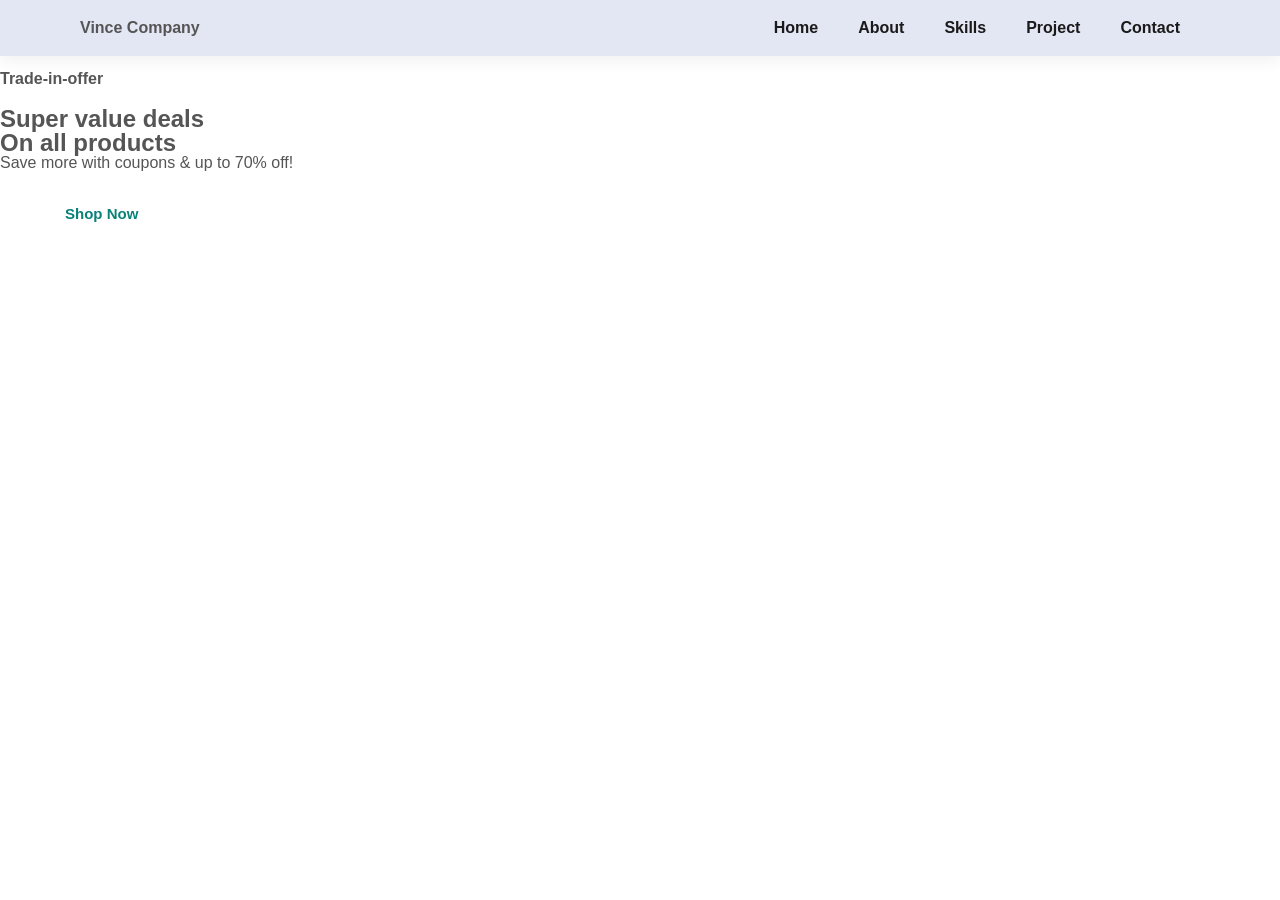
==== index.html @ abce3d21 "update" ====
<!DOCTYPE html>
<html lang="en">
<head>
   <meta charset="UTF-8">
   <meta name="viewport" content="width=device-width, initial-scaled=1.0">
   <title>My Business</title>
   <link rel="stylesheet" href="/Css/style.css">
</head>
<body>
   <section id="header">
    <h4>Vince Company</h4>
    <nav>
    <ul id="navbar">
        <li><a href="#">Home</a></li>
        <li><a href="#">About</a></li>
        <li><a href="#">Skills</a></li>
        <li><a href="#">Project</a></li>
        <li><a href="#">Contact</a></li>
    </ul>
    </nav>
    </section>

    <section id="hero">
      <h4>Trade-in-offer</h4>
      <h2>Super value deals</h2>
      <h1>On all products</h1>
      <p>Save more with coupons & up to 70% off! </p>
      <button>Shop Now</button>
    </section>
</body>
</html>
---- Css/style.css ----
* {
    margin: 0;
    padding: 0;
    box-sizing: border-box;
}

body{
    font-family: sans-serif;
    line-height: 1;
    font-weight: 400;
    color: #555;

}

#header{
    display: flex;
    justify-content: space-between;
    align-items: center;
    padding: 20px 80px;
    background: #e3e6f3;
    box-shadow: 0 5px 15px rgba(0, 0, 0, 0.06);
    z-index: 999;
}

#navbar {
    display: flex;
    justify-content: center;
    align-items: center;
}

#navbar li {
    list-style: none;
    padding: 0 20px;
    position: relative;
}
#navbar li a {
    text-decoration: none;
    font-size: 16px;
    font-weight: 600;
    color: #1a1a1a;
    transition: 0.3s ease;
}

#hero h4{
     padding-top: 15px;
     padding-bottom: 20px;
}
#hero p {
    padding-bottom: 20px;
}
#hero button {
    background-image: url(/assets/img/button.png);
    background-color: transparent;
    color: #088178;
    border: 0;
    padding:  14px 80px 14px 65px;
    background-repeat: no-repeat;
    cursor: pointer;
    font-weight: 700;
    font-size: 15px;
}
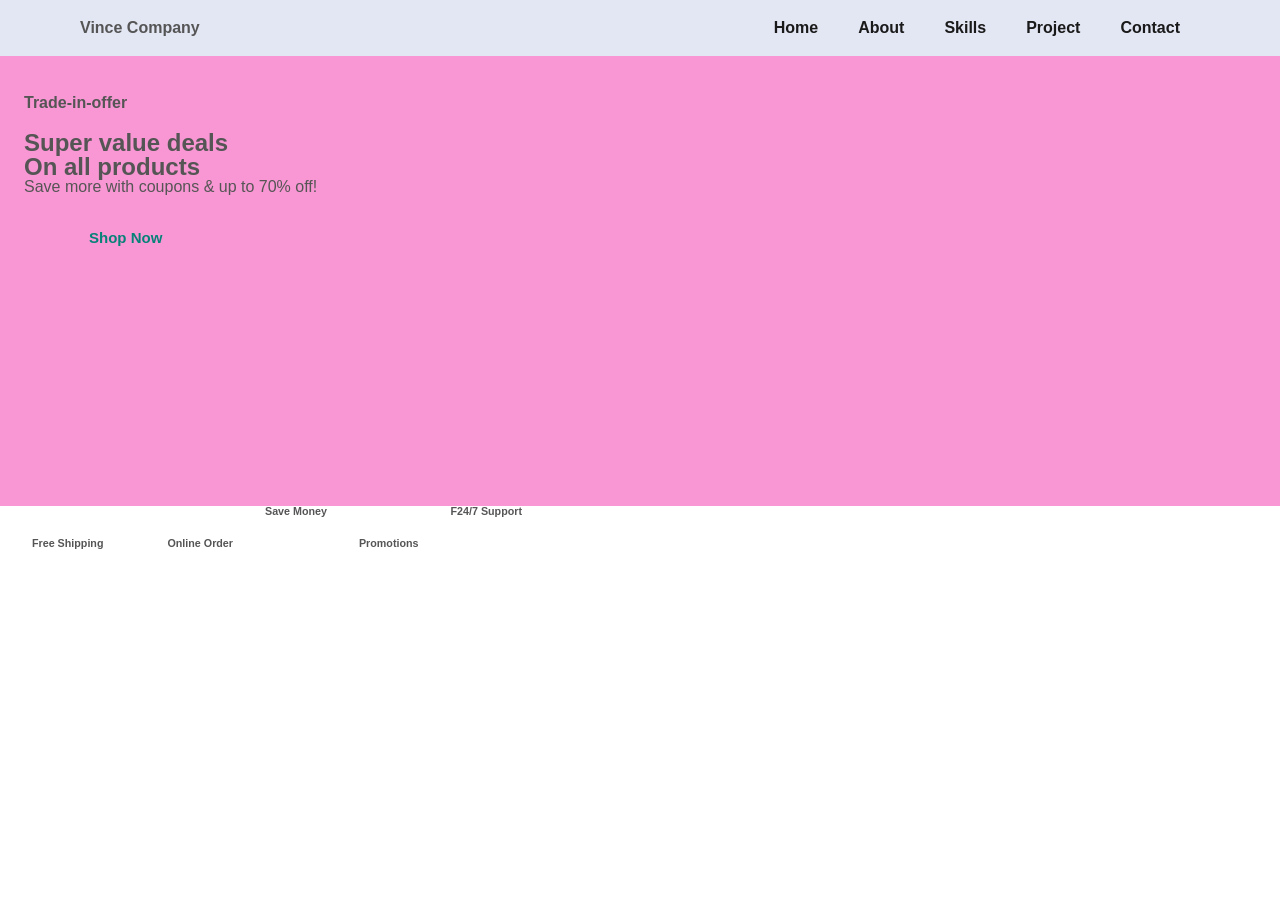
==== commit a9a6e51f: "Add pdf Act" ====
--- a/index.html
+++ b/index.html
@@ -21,11 +21,32 @@
     </section>
 
     <section id="hero">
+
+        <div class="hero-text">
       <h4>Trade-in-offer</h4>
       <h2>Super value deals</h2>
       <h1>On all products</h1>
       <p>Save more with coupons & up to 70% off! </p>
       <button>Shop Now</button>
+       </div>
+       
     </section>
-</body>
-</html>+    <section id="feature" class="section-p1">
+        <div class="fe-box">
+             <h6>Free Shipping</h6>
+        </div>
+        <div class="fe-box">
+            <h6>Online Order</h6>
+        </div>
+        <div>
+            <h6>Save Money</h6>
+        </div>
+        <div class="fe-box">
+            <h6>Promotions</h6>
+        </div>
+        <div>
+            <h6>F24/7 Support</h6>
+        </div>
+
+    </section>
+</body>
--- a/Css/style.css
+++ b/Css/style.css
@@ -42,6 +42,15 @@
     transition: 0.3s ease;
 }
 
+
+#hero {
+    background-color: #f897d3; 
+    height: 50vh;
+}
+.hero-text {
+    padding: 24px;
+}
+
 #hero h4{
      padding-top: 15px;
      padding-bottom: 20px;
@@ -59,4 +68,13 @@
     cursor: pointer;
     font-weight: 700;
     font-size: 15px;
+}
+
+#feature{
+    display: flex;
+    padding: px;
+}
+
+#feature .fe-box{
+    padding: 32px;
 }
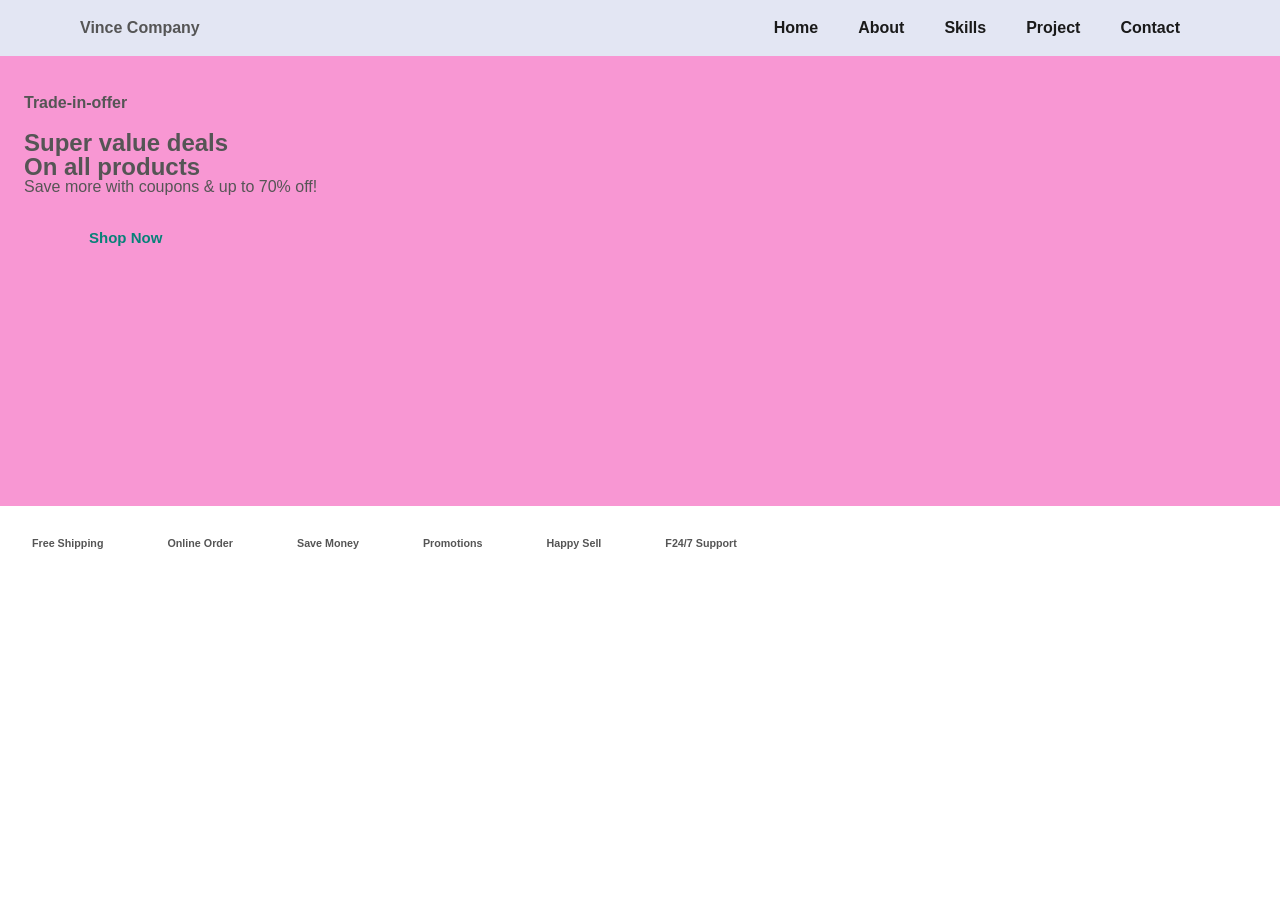
==== commit e49bb079: "Updated" ====
--- a/index.html
+++ b/index.html
@@ -38,13 +38,17 @@
         <div class="fe-box">
             <h6>Online Order</h6>
         </div>
-        <div>
+        <div class="fe-box">
             <h6>Save Money</h6>
         </div>
         <div class="fe-box">
             <h6>Promotions</h6>
         </div>
-        <div>
+        <div class="fe-box">
+            <h6>Happy Sell</h6>
+
+        </div>
+        <div class="fe-box">
             <h6>F24/7 Support</h6>
         </div>
 
--- a/Css/style.css
+++ b/Css/style.css
@@ -72,7 +72,6 @@
 
 #feature{
     display: flex;
-    padding: px;
 }
 
 #feature .fe-box{
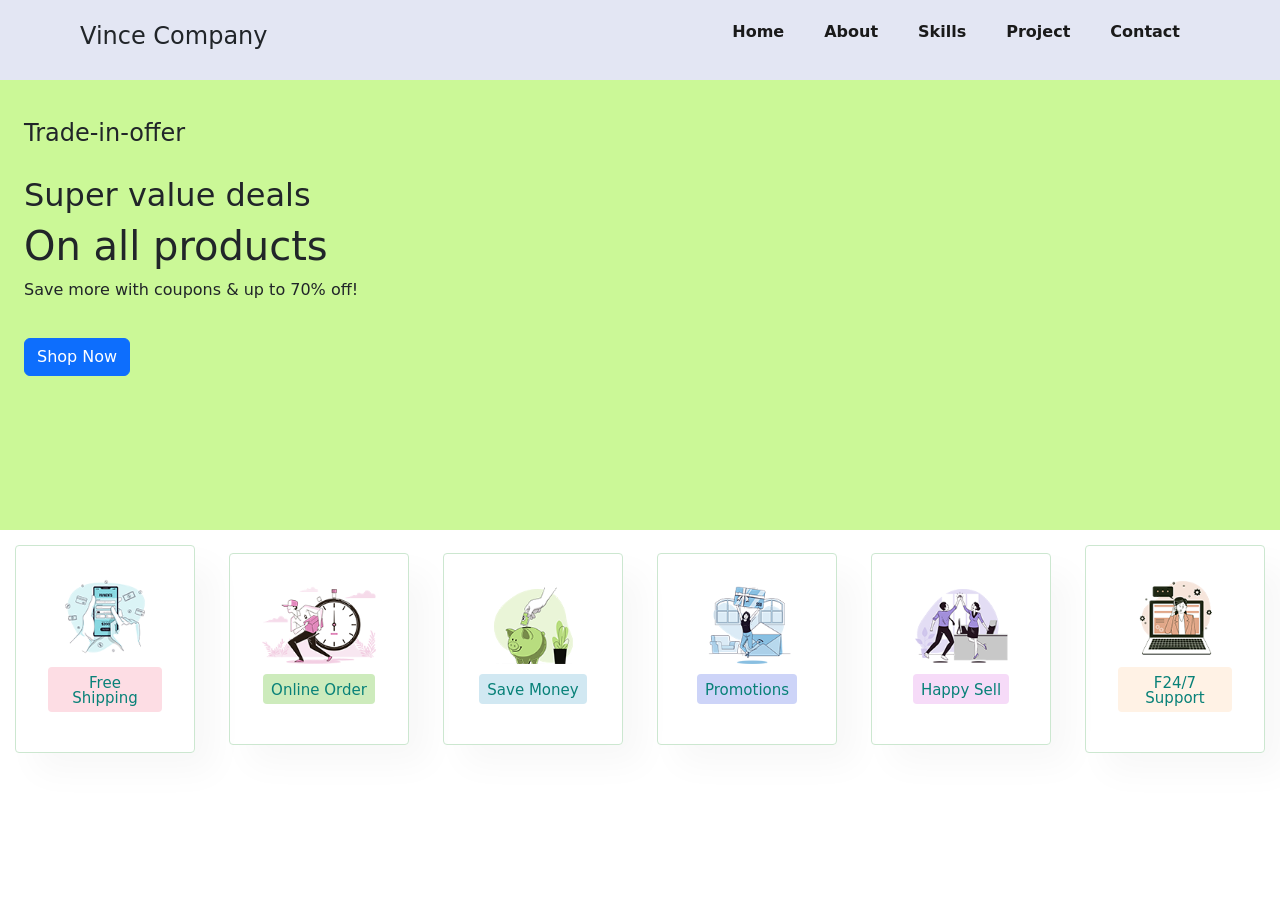
==== commit 34622272: "Updated" ====
--- a/index.html
+++ b/index.html
@@ -5,6 +5,7 @@
    <meta name="viewport" content="width=device-width, initial-scaled=1.0">
    <title>My Business</title>
    <link rel="stylesheet" href="/Css/style.css">
+   <link href="https://cdn.jsdelivr.net/npm/bootstrap@5.3.8/dist/css/bootstrap.min.css"       rel="stylesheet">
 </head>
 <body>
    <section id="header">
@@ -27,28 +28,33 @@
       <h2>Super value deals</h2>
       <h1>On all products</h1>
       <p>Save more with coupons & up to 70% off! </p>
-      <button>Shop Now</button>
+      <button class="btn btn-primary">Shop Now</button>
        </div>
        
     </section>
     <section id="feature" class="section-p1">
         <div class="fe-box">
+            <img src="/images/f1.png" alt="">
              <h6>Free Shipping</h6>
         </div>
         <div class="fe-box">
+            <img src="/images/f2.png" alt="">
             <h6>Online Order</h6>
         </div>
         <div class="fe-box">
+            <img src="/images/f3.png" alt="">
             <h6>Save Money</h6>
         </div>
         <div class="fe-box">
+            <img src="/images/f4.png" alt="">
             <h6>Promotions</h6>
         </div>
         <div class="fe-box">
+            <img src="/images/f5.png" alt="">
             <h6>Happy Sell</h6>
-
         </div>
         <div class="fe-box">
+            <img src="/images/f6.png" alt="">
             <h6>F24/7 Support</h6>
         </div>
 
--- a/Css/style.css
+++ b/Css/style.css
@@ -41,10 +41,15 @@
     color: #1a1a1a;
     transition: 0.3s ease;
 }
+#navbar li a:hover,
+#navbar li a.active{
+    color: #088178
+
+}
 
 
 #hero {
-    background-color: #f897d3; 
+    background-color: #cbf897; 
     height: 50vh;
 }
 .hero-text {
@@ -58,22 +63,59 @@
 #hero p {
     padding-bottom: 20px;
 }
-#hero button {
-    background-image: url(/assets/img/button.png);
-    background-color: transparent;
-    color: #088178;
-    border: 0;
-    padding:  14px 80px 14px 65px;
-    background-repeat: no-repeat;
-    cursor: pointer;
-    font-weight: 700;
-    font-size: 15px;
-}
 
 #feature{
     display: flex;
+    align-items: center;
+    justify-content: space-between;
+    flex-wrap: wrap;
 }
 
 #feature .fe-box{
     padding: 32px;
+    text-align: center;
+    width: 180px;
+    box-shadow: 20px 20px 34px rgba(0, 0, 0, 0.03);
+    border:1px solid #cce7d0;
+    border-radius: 4px;
+    margin: 15px;
+}
+
+#feature .fe-box img{
+    width:100%;
+    margin-bottom: 10px;
+}
+
+#feature .fe-box h6{
+    display: inline-block;
+    font-size: 15px;
+    padding: 9px 8px 6px 8px;
+    line-height: 1;
+    border-radius: 4px;
+    color: #088178;
+    background-color: #fddde4;
+}
+
+#feature .fe-box :hover{
+    box-shadow: 10px 10px 54px rgba(42, 42, 43, 0.1);
+}
+
+#feature .fe-box:nth-child(2) h6 {
+    background-color: #cdebbc;
+}
+
+#feature .fe-box:nth-child(3) h6 {
+    background-color: #d1e8f2;
+}
+
+#feature .fe-box:nth-child(4) h6 {
+    background-color: #cdd4f8;
+}
+
+#feature .fe-box:nth-child(5) h6 {
+    background-color: #f6dbf8;
+}
+
+#feature .fe-box:nth-child(6) h6 {
+    background-color: #fff2e5;
 }
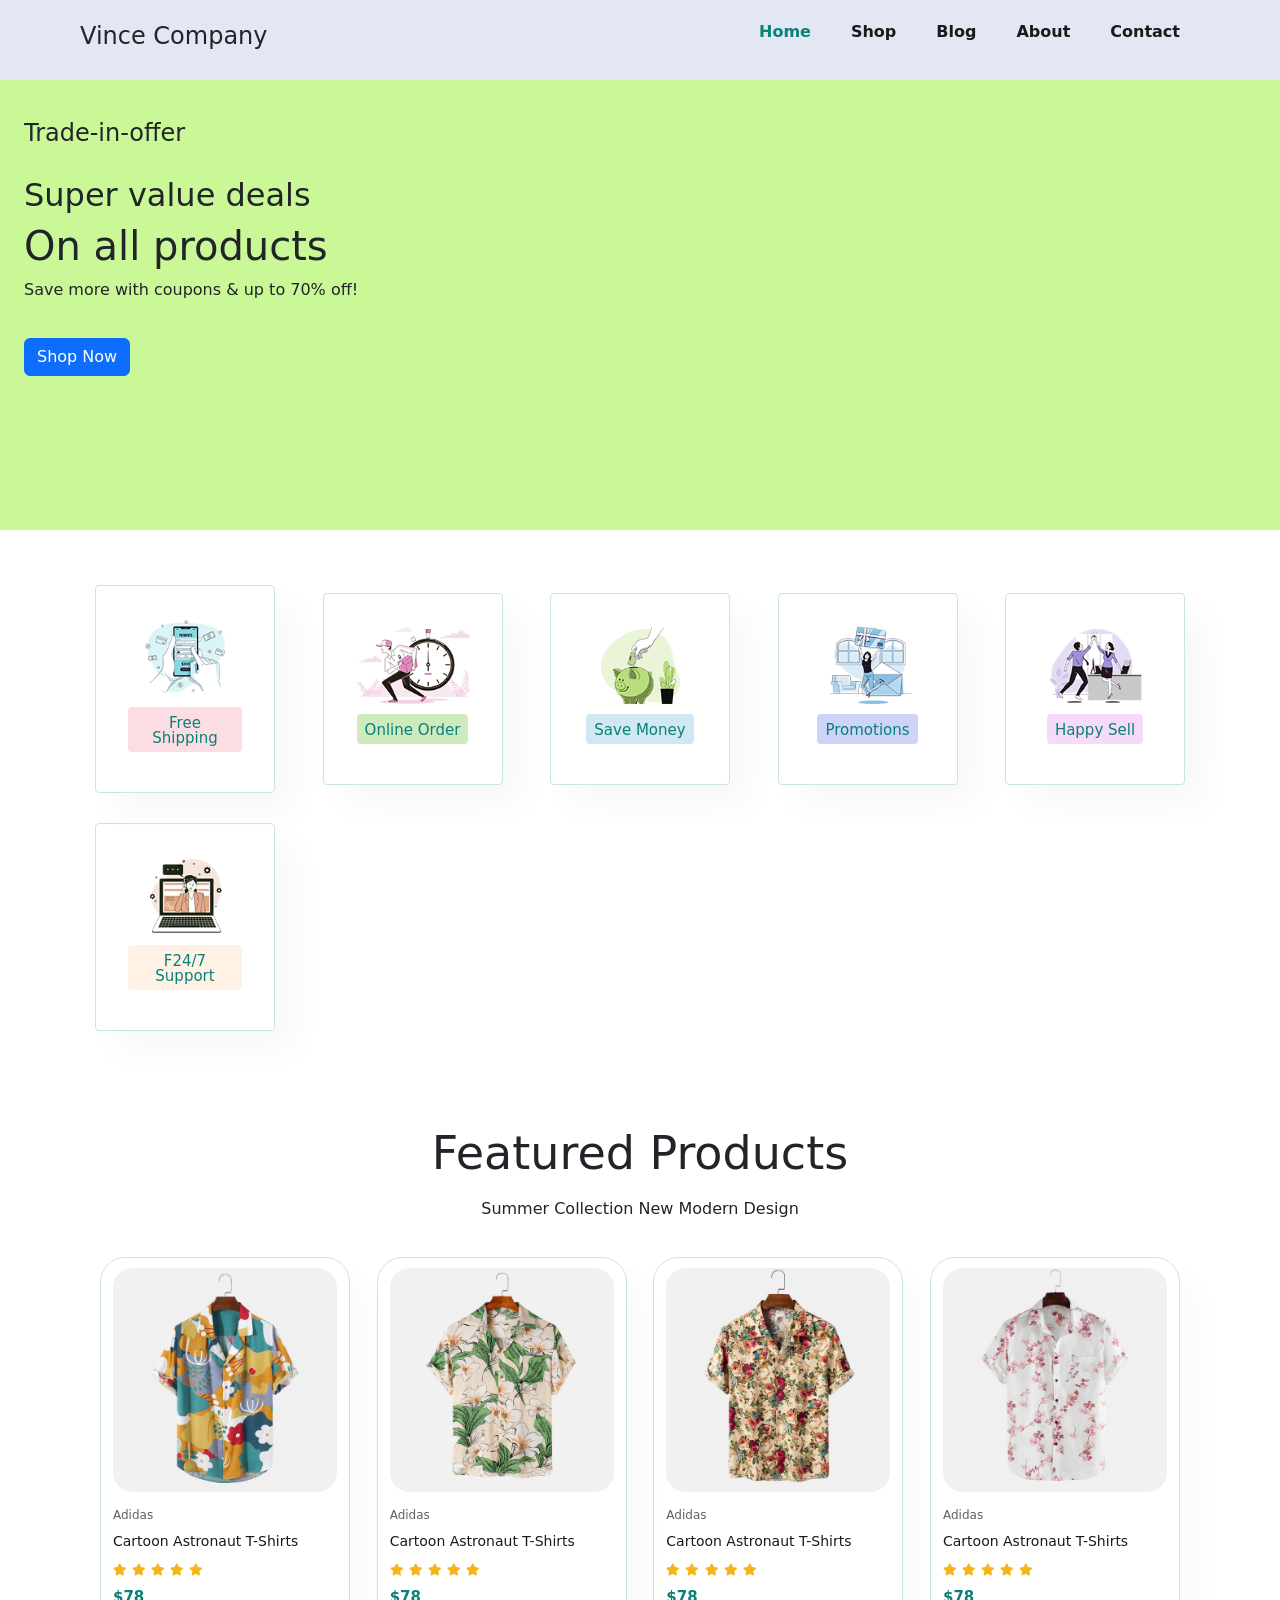
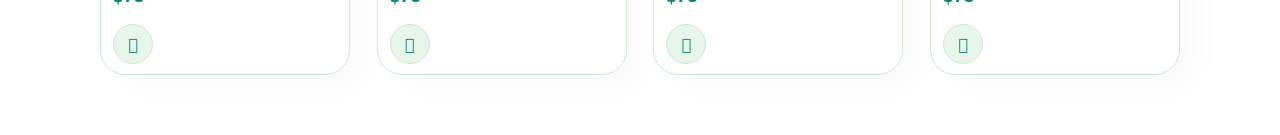
==== commit 102c0a82: "feat: A new feature" ====
--- a/index.html
+++ b/index.html
@@ -6,16 +6,17 @@
    <title>My Business</title>
    <link rel="stylesheet" href="/Css/style.css">
    <link href="https://cdn.jsdelivr.net/npm/bootstrap@5.3.8/dist/css/bootstrap.min.css"       rel="stylesheet">
+   <link rel="stylesheet" href="https://pro.fontawesome.com/releases/v5.10.0/css/all.css" />
 </head>
 <body>
    <section id="header">
     <h4>Vince Company</h4>
     <nav>
     <ul id="navbar">
-        <li><a href="#">Home</a></li>
+        <li><a class="active" href="#">Home</a></li>
+        <li><a href="#">Shop</a></li>
+        <li><a href="#">Blog</a></li>
         <li><a href="#">About</a></li>
-        <li><a href="#">Skills</a></li>
-        <li><a href="#">Project</a></li>
         <li><a href="#">Contact</a></li>
     </ul>
     </nav>
@@ -59,4 +60,82 @@
         </div>
 
     </section>
-</body>+
+    <section id="product1" class="section-p1">
+         <h2>Featured Products</h2>
+         <p>Summer Collection New Modern Design</p>
+         <div class="pro-container">
+            <div class="pro">
+                <img src="/images/f1.jpg" alt="">
+                <div class="des">
+                    <span>Adidas</span>
+                    <h5>Cartoon Astronaut T-Shirts</h5>
+                    <div class="star">  
+                        <i class="fas fa-star"></i>
+                        <i class="fas fa-star"></i>
+                        <i class="fas fa-star"></i>
+                        <i class="fas fa-star"></i>
+                        <i class="fas fa-star"></i> 
+                    </div>
+               <h4>$78</h4>
+              </div>
+              <a href="#"><i class="fal fa-shopping-cart cart cart-1"></i></a>
+          </div> 
+
+            <div class="pro">
+                <img src="/images/f2.jpg" alt="">
+                <div class="des">
+                    <span>Adidas</span>
+                    <h5>Cartoon Astronaut T-Shirts</h5>
+                    <div class="star">  
+                        <i class="fas fa-star"></i>
+                        <i class="fas fa-star"></i>
+                        <i class="fas fa-star"></i>
+                        <i class="fas fa-star"></i>
+                        <i class="fas fa-star"></i> 
+                    </div>
+               <h4>$78</h4>
+              </div>
+              <a href="#"><i class="fal fa-shopping-cart cart cart-1"></i></a>
+          </div> 
+       
+
+            <div class="pro">
+                <img src="/images/f3.jpg" alt="">
+                <div class="des">
+                    <span>Adidas</span>
+                    <h5>Cartoon Astronaut T-Shirts</h5>
+                    <div class="star">  
+                        <i class="fas fa-star"></i>
+                        <i class="fas fa-star"></i>
+                        <i class="fas fa-star"></i>
+                        <i class="fas fa-star"></i>
+                        <i class="fas fa-star"></i> 
+                    </div>
+               <h4>$78</h4>
+              </div>
+              <a href="#"><i class="fal fa-shopping-cart cart cart-1"></i></a>
+          </div> 
+       
+
+            <div class="pro">
+                <img src="/images/f4.jpg" alt="">
+                <div class="des">
+                    <span>Adidas</span>
+                    <h5>Cartoon Astronaut T-Shirts</h5>
+                    <div class="star">  
+                        <i class="fas fa-star"></i>
+                        <i class="fas fa-star"></i>
+                        <i class="fas fa-star"></i>
+                        <i class="fas fa-star"></i>
+                        <i class="fas fa-star"></i> 
+                    </div>
+               <h4>$78</h4>
+              </div>
+              <a href="#"><i class="fal fa-shopping-cart cart cart-1"></i></a>
+          </div> 
+       </div>
+
+    </section>
+</body>
+</html>
--- a/Css/style.css
+++ b/Css/style.css
@@ -118,4 +118,73 @@
 
 #feature .fe-box:nth-child(6) h6 {
     background-color: #fff2e5;
+}
+
+.section-p1{
+    padding: 40px 80px;
+}
+#product1{
+    text-align: center;
+}
+#product1 h2{
+    font-size: 46px;
+    margin-bottom: 16px;
+}
+#product1 .pro-container{
+    display: flex;
+    padding-top: 20px; 
+    justify-content: space-between;
+    flex-wrap: wrap;
+    padding: 20px;
+}
+#product1 .pro{
+    width: 23%;
+    min-width: 250px;
+    padding: 10px 12px;
+    border: 1px solid #cce7d0;
+    border-radius: 25px;
+    cursor: pointer;
+    box-shadow: 20px 20px 30px rgba(0, 0, 0, 0.02)
+}
+#product1 .pro img{
+    width: 100%;
+    border-radius: 20px;
+}
+#product1 .pro .des{
+    text-align: start;
+    padding: 10px 0;
+}
+#product1 .pro .des span{
+    color: #606063;
+    font-size: 12px;
+}
+#product1 .pro .des h5{
+    padding-top: 7px;
+    color: #1a1a1a;
+    font-size: 14px;
+}
+#product1 .pro .des i{
+    font-size: 12px;
+    color: rgba(243, 181, 25);
+}
+#product1 .pro .des h4{
+    padding-top: 7px;
+    font-size: 15px;
+    font-weight: 700;
+    color: #088178;
+}
+#product1 .pro .cart{ 
+   width: 40px;
+   height: 40px;
+   line-height: 40px;
+   border-radius: 50px;
+   background-color: #e8f6ea;
+   font-weight: 500; 
+   color: #088178;
+   border: 1px solid #cce7d0;
+   position: relative; 
+}
+
+.cart-1{
+    margin-left: -184px;
 }
